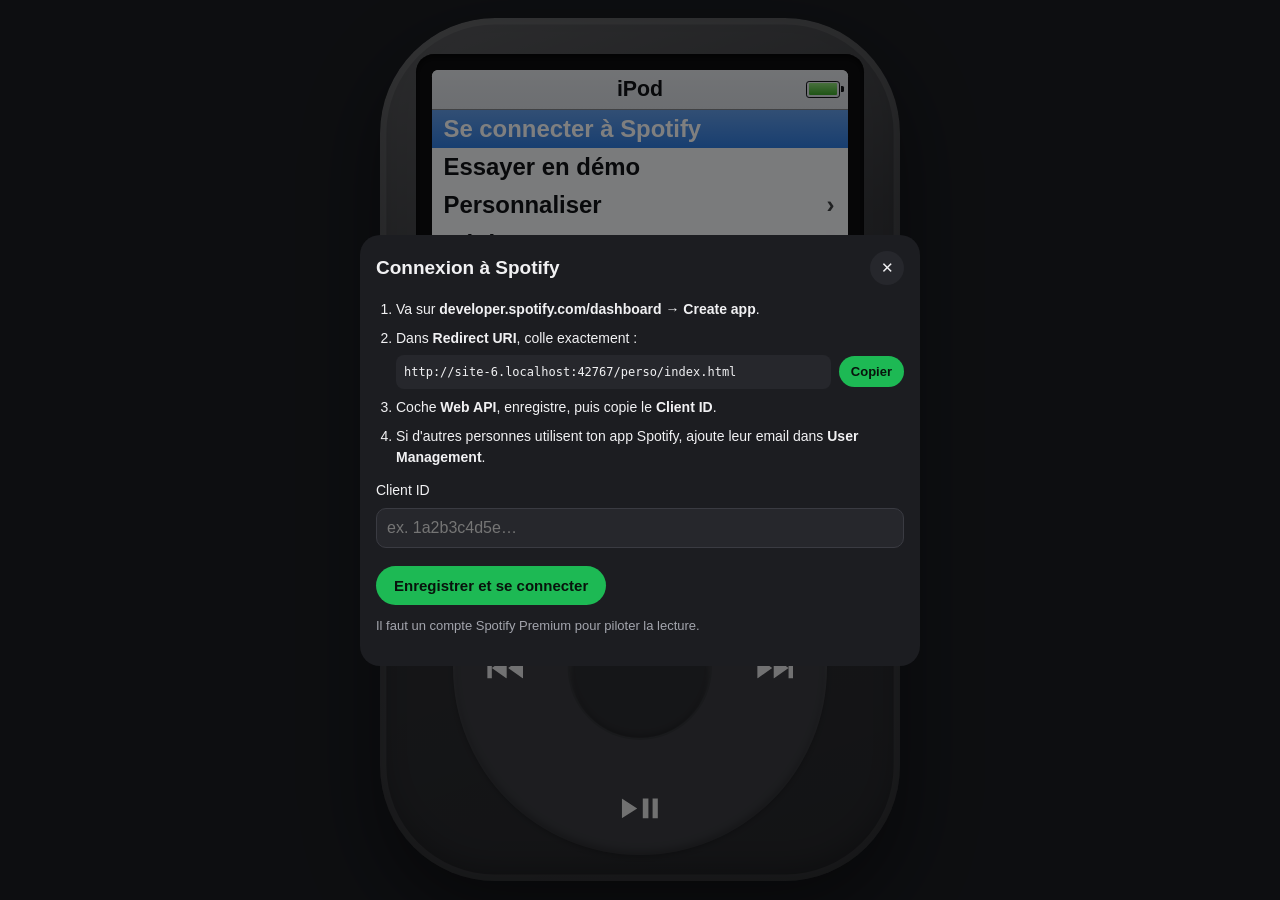
==== perso/index.html @ c27fd811 "Copie perso : chacun saisit son propre Client ID Spotify Co-Authored-By: Claude Opus 5.5 <noreply@an" ====
<!doctype html>
<html lang="fr">
<head>
<meta charset="utf-8">
<meta name="viewport" content="width=device-width, initial-scale=1, viewport-fit=cover, user-scalable=no">
<title>iPod Spotify perso</title>
<meta name="theme-color" content="#111111">
<meta name="apple-mobile-web-app-capable" content="yes">
<meta name="mobile-web-app-capable" content="yes">
<meta name="apple-mobile-web-app-status-bar-style" content="black-translucent">
<meta name="apple-mobile-web-app-title" content="iPod">
<link rel="manifest" href="manifest.webmanifest">
<link rel="icon" type="image/png" href="../icons/icon-192.png">
<link rel="apple-touch-icon" href="../icons/apple-touch-icon.png">
<link rel="stylesheet" href="../style.css">
</head>
<body>
<main id="stage">
  <div class="ipod" id="ipod">
    <div class="shine"></div>
    <div class="bezel">
      <div class="screen" id="screen">
        <div class="hdr">
          <span class="hdr-play" id="hdrPlay"></span>
          <span class="hdr-title" id="hdrTitle">iPod</span>
          <span class="hdr-batt" id="hdrBatt"><i id="battFill"></i></span>
        </div>
        <div class="body" id="screenBody"></div>
        <div class="toast" id="toast"></div>
      </div>
    </div>
    <div class="wheel" id="wheel" aria-label="Molette">
      <span class="wlab top">MENU</span>
      <span class="wlab right"><svg viewBox="0 0 24 14"><path d="M0 0l10 7-10 7zM11 0l10 7-10 7zM21 0h3v14h-3z"/></svg></span>
      <span class="wlab left"><svg viewBox="0 0 24 14"><path d="M24 0l-10 7 10 7zM13 0L3 7l10 7zM0 0h3v14H0z"/></svg></span>
      <span class="wlab bottom"><svg viewBox="0 0 26 14"><path d="M0 0l11 7-11 7zM15 0h4v14h-4zM22 0h4v14h-4z"/></svg></span>
      <button class="center" id="center" aria-label="Sélectionner"></button>
    </div>
  </div>
</main>

<!-- Panneau de personnalisation -->
<section class="sheet" id="themeSheet" hidden>
  <div class="sheet-card">
    <div class="sheet-head">
      <h2>Personnaliser l'iPod</h2>
      <button class="x" data-close>✕</button>
    </div>
    <p class="sheet-sub">Thèmes prêts</p>
    <div class="presets" id="presets"></div>
    <p class="sheet-sub">Mes thèmes</p>
    <div class="presets" id="myPresets"></div>
    <p class="sheet-sub">Chaque partie</p>
    <div class="parts" id="parts"></div>
    <label class="row">Finition de la coque
      <select id="finish">
        <option value="gloss">Brillante</option>
        <option value="matte">Mate</option>
        <option value="metal">Métal brossé</option>
      </select>
    </label>
    <div class="sheet-actions">
      <button id="saveTheme">Enregistrer comme thème</button>
      <button id="resetTheme" class="ghost">Réinitialiser</button>
    </div>
  </div>
</section>

<!-- Panneau de configuration Spotify -->
<section class="sheet" id="setupSheet" hidden>
  <div class="sheet-card">
    <div class="sheet-head">
      <h2>Connexion à Spotify</h2>
      <button class="x" data-close>✕</button>
    </div>
    <ol class="steps">
      <li>Va sur <b>developer.spotify.com/dashboard</b> → <b>Create app</b>.</li>
      <li>Dans <b>Redirect URI</b>, colle exactement :
        <div class="copy"><code id="redirectUri"></code><button id="copyRedirect">Copier</button></div></li>
      <li>Coche <b>Web API</b>, enregistre, puis copie le <b>Client ID</b>.</li>
      <li>Si d'autres personnes utilisent ton app Spotify, ajoute leur email dans <b>User Management</b>.</li>
    </ol>
    <label class="row col">Client ID
      <input id="clientIdInput" autocomplete="off" autocapitalize="off" spellcheck="false" placeholder="ex. 1a2b3c4d5e…">
    </label>
    <div class="sheet-actions">
      <button id="saveClientId">Enregistrer et se connecter</button>
    </div>
    <p class="note">Il faut un compte Spotify Premium pour piloter la lecture.</p>
  </div>
</section>

<script src="config.js"></script>
<script src="../app.js"></script>
</body>
</html>
---- style.css ----
:root {
  --page-bg: #1b1d22;
  --body: #2b2c30;
  --bezel: #0d0d0f;
  --scr-bg: #f4f6f8;
  --scr-text: #111316;
  --hdr-bg: #d9dde3;
  --hl-bg: #2f7de1;
  --hl-text: #ffffff;
  --wheel: #3a3b40;
  --wheel-text: #f2f2f2;
  --center: #2b2c30;
  --ui-bg: #1c1d21;
  --ui-card: #26272c;
  --ui-text: #f1f1f3;
  --ui-muted: #a3a5ad;
  --ui-accent: #1db954;
}

* { box-sizing: border-box; -webkit-tap-highlight-color: transparent; }
html, body { margin: 0; height: 100%; }
body {
  background: var(--page-bg);
  color: var(--ui-text);
  font-family: -apple-system, BlinkMacSystemFont, "Helvetica Neue", Helvetica, Arial, sans-serif;
  overflow: hidden;
  overscroll-behavior: none;
  user-select: none; -webkit-user-select: none;
  -webkit-touch-callout: none;
}

#stage {
  height: 100dvh; width: 100vw;
  display: grid; place-items: center;
  padding: max(12px, env(safe-area-inset-top)) 16px max(12px, env(safe-area-inset-bottom));
}

/* ---------- Corps de l'iPod ---------- */
.ipod {
  --w: min(92vw, calc((100dvh - 32px) / 1.66), 520px);
  width: var(--w);
  aspect-ratio: 1 / 1.66;
  container-type: inline-size;
  position: relative;
  border-radius: 9cqw;
  background: var(--body);
  box-shadow:
    0 2.5cqw 6cqw rgba(0,0,0,.45),
    inset 0 0 0 .5cqw rgba(255,255,255,.08),
    inset 0 -1cqw 2cqw rgba(0,0,0,.25);
  display: flex; flex-direction: column; align-items: center;
  overflow: hidden;
}
.ipod .shine { position: absolute; inset: 0; pointer-events: none; border-radius: inherit; }
.ipod.gloss .shine {
  background: linear-gradient(160deg, rgba(255,255,255,.22) 0%, rgba(255,255,255,.05) 35%, rgba(0,0,0,0) 55%, rgba(0,0,0,.12) 100%);
}
.ipod.matte .shine {
  background: linear-gradient(180deg, rgba(255,255,255,.05), rgba(0,0,0,.08));
}
.ipod.metal .shine {
  background:
    repeating-linear-gradient(90deg, rgba(255,255,255,.05) 0 1px, rgba(0,0,0,.04) 1px 3px),
    linear-gradient(160deg, rgba(255,255,255,.28), rgba(255,255,255,0) 45%, rgba(0,0,0,.15));
}

.bezel {
  position: relative; z-index: 1;
  margin-top: 7cqw;
  width: 86cqw; height: 69cqw;
  background: var(--bezel);
  border-radius: 3.5cqw;
  padding: 3cqw;
  box-shadow: inset 0 .6cqw 1.2cqw rgba(0,0,0,.6), 0 .3cqw 0 rgba(255,255,255,.08);
}

.screen {
  position: relative;
  width: 100%; height: 100%;
  background: var(--scr-bg);
  color: var(--scr-text);
  border-radius: 1.2cqw;
  overflow: hidden;
  display: flex; flex-direction: column;
  font-size: 4.6cqw;
}

.hdr {
  flex: 0 0 auto;
  height: 7.6cqw;
  display: grid; grid-template-columns: 9cqw 1fr 9cqw; align-items: center;
  background: linear-gradient(180deg, color-mix(in srgb, var(--hdr-bg) 70%, white), var(--hdr-bg));
  border-bottom: .25cqw solid color-mix(in srgb, var(--hdr-bg) 60%, black);
  font-weight: 700; font-size: 4.1cqw;
  padding: 0 1.6cqw;
}
.hdr-title { text-align: center; white-space: nowrap; overflow: hidden; text-overflow: ellipsis; }
.hdr-play { font-size: 3.4cqw; color: color-mix(in srgb, var(--scr-text) 75%, #2f7de1); }
.hdr-batt {
  justify-self: end;
  width: 6.4cqw; height: 3.2cqw;
  border: .35cqw solid var(--scr-text); border-radius: .6cqw;
  position: relative; padding: .3cqw;
}
.hdr-batt::after { content: ""; position: absolute; right: -1.1cqw; top: .7cqw; width: .7cqw; height: 1.2cqw; background: var(--scr-text); border-radius: 0 .3cqw .3cqw 0; }
.hdr-batt i { display: block; height: 100%; width: 100%; background: linear-gradient(180deg, #8fe07a, #3da82a); border-radius: .2cqw; }

.body { flex: 1 1 auto; position: relative; overflow: hidden; }

/* Listes */
.list { list-style: none; margin: 0; padding: 0; height: 100%; overflow: hidden; }
.list li {
  height: 7.4cqw; line-height: 7.4cqw;
  padding: 0 2.6cqw 0 2.2cqw;
  display: flex; align-items: center; gap: 1.6cqw;
  white-space: nowrap;
}
.list li .lbl { flex: 1; overflow: hidden; text-overflow: ellipsis; font-weight: 600; }
.list li .sub { font-size: 3.2cqw; opacity: .65; overflow: hidden; text-overflow: ellipsis; max-width: 40%; font-weight: 500; }
.list li .chev { font-weight: 700; opacity: .8; }
.list li.sel {
  background: linear-gradient(180deg, color-mix(in srgb, var(--hl-bg) 75%, white), var(--hl-bg));
  color: var(--hl-text);
}
.list li.sel .sub { opacity: .85; }
.list li.sel.marquee .lbl span { display: inline-block; animation: marquee 7s linear 1s infinite; }
@keyframes marquee { 0%, 15% { transform: translateX(0); } 85%, 100% { transform: translateX(var(--shift, 0)); } }
.list li.head { font-size: 3.2cqw; font-weight: 700; opacity: .55; height: 5.4cqw; line-height: 5.4cqw; text-transform: uppercase; letter-spacing: .1em; }
.list li .chk { width: 3.6cqw; text-align: center; }

.scrollbar {
  position: absolute; right: 0; top: 0; bottom: 0; width: 1.6cqw;
  background: color-mix(in srgb, var(--scr-text) 10%, transparent);
  border-left: .2cqw solid color-mix(in srgb, var(--scr-text) 25%, transparent);
}
.scrollbar i { position: absolute; left: 0; right: 0; background: color-mix(in srgb, var(--hl-bg) 80%, black); border-radius: .4cqw; }

.msg { padding: 4cqw; text-align: center; font-size: 4cqw; line-height: 1.35; display: grid; place-items: center; height: 100%; }
.msg b { display: block; margin-bottom: 1.5cqw; }
.spinner {
  width: 7cqw; height: 7cqw; margin: 0 auto 2cqw;
  border: .9cqw solid color-mix(in srgb, var(--scr-text) 20%, transparent);
  border-top-color: var(--hl-bg); border-radius: 50%;
  animation: spin .8s linear infinite;
}
@keyframes spin { to { transform: rotate(360deg); } }

/* En cours de lecture */
.now { height: 100%; display: flex; flex-direction: column; padding: 2.4cqw 3cqw 2cqw; gap: 2cqw; }
.now-top { display: flex; gap: 3cqw; flex: 1; min-height: 0; align-items: center; }
.now-art {
  width: 30cqw; height: 30cqw; flex: 0 0 auto;
  background: color-mix(in srgb, var(--scr-text) 12%, transparent) center/cover no-repeat;
  box-shadow: 0 1cqw 2cqw rgba(0,0,0,.3);
  transform: perspective(40cqw) rotateY(12deg);
  border-radius: .5cqw;
}
.now-meta { min-width: 0; display: flex; flex-direction: column; gap: 1cqw; }
.now-meta .t { font-weight: 700; font-size: 4.4cqw; line-height: 1.15; display: -webkit-box; -webkit-line-clamp: 2; -webkit-box-orient: vertical; overflow: hidden; }
.now-meta .a, .now-meta .al { font-size: 3.6cqw; opacity: .75; white-space: nowrap; overflow: hidden; text-overflow: ellipsis; }
.now-meta .dev { font-size: 3cqw; opacity: .55; white-space: nowrap; overflow: hidden; text-overflow: ellipsis; }
.bar { position: relative; height: 3cqw; border: .3cqw solid color-mix(in srgb, var(--scr-text) 55%, transparent); background: color-mix(in srgb, var(--scr-text) 6%, transparent); }
.bar i { position: absolute; left: 0; top: 0; bottom: 0; background: linear-gradient(180deg, color-mix(in srgb, var(--hl-bg) 70%, white), var(--hl-bg)); }
.times { display: flex; justify-content: space-between; font-size: 3.2cqw; font-weight: 600; opacity: .8; }
.now-flags { font-size: 3cqw; opacity: .6; text-align: center; min-height: 3.6cqw; }
.now .vol { display: flex; align-items: center; gap: 1.5cqw; font-size: 3.4cqw; }
.now .vol .bar { flex: 1; }

/* Recherche */
.search { padding: 2.5cqw; display: flex; flex-direction: column; gap: 2cqw; height: 100%; }
.search input {
  width: 100%; font: inherit; font-size: 4.4cqw;
  padding: 1.4cqw 2cqw; border-radius: 1.2cqw;
  border: .3cqw solid color-mix(in srgb, var(--scr-text) 35%, transparent);
  background: color-mix(in srgb, var(--scr-bg) 85%, white); color: var(--scr-text);
  user-select: text; -webkit-user-select: text;
}
.search .hint { font-size: 3.2cqw; opacity: .6; }
.search .list { flex: 1; }

.toast {
  position: absolute; left: 50%; bottom: 3cqw; transform: translateX(-50%) translateY(4cqw);
  background: rgba(0,0,0,.78); color: #fff; font-size: 3.4cqw; font-weight: 600;
  padding: 1.4cqw 3cqw; border-radius: 4cqw; max-width: 90%; text-align: center;
  opacity: 0; transition: .2s; pointer-events: none;
}
.toast.show { opacity: 1; transform: translateX(-50%) translateY(0); }

/* ---------- Molette ---------- */
.wheel {
  position: relative; z-index: 1;
  margin-top: 13cqw;
  width: 72cqw; height: 72cqw; border-radius: 50%;
  background: var(--wheel);
  box-shadow:
    inset 0 .6cqw 1cqw rgba(255,255,255,.12),
    inset 0 -.8cqw 1.4cqw rgba(0,0,0,.25),
    0 .4cqw 1cqw rgba(0,0,0,.2);
  touch-action: none;
  cursor: grab;
}
.wheel.active { background: color-mix(in srgb, var(--wheel) 92%, white); }
.wlab { position: absolute; color: var(--wheel-text); font-weight: 800; font-size: 5cqw; letter-spacing: .04em; pointer-events: none; opacity: .92; }
.wlab svg { width: 7cqw; height: 4cqw; fill: currentColor; display: block; }
.wlab.top { top: 6.5cqw; left: 50%; transform: translateX(-50%); }
.wlab.bottom { bottom: 7cqw; left: 50%; transform: translateX(-50%); }
.wlab.left { left: 6.5cqw; top: 50%; transform: translateY(-50%); }
.wlab.right { right: 6.5cqw; top: 50%; transform: translateY(-50%); }
.center {
  position: absolute; left: 50%; top: 50%; transform: translate(-50%, -50%);
  width: 27cqw; height: 27cqw; border-radius: 50%;
  border: none; padding: 0;
  background: var(--center);
  box-shadow: inset 0 -.6cqw 1cqw rgba(0,0,0,.2), inset 0 .6cqw 1cqw rgba(255,255,255,.14), 0 0 0 .4cqw rgba(0,0,0,.12);
  cursor: pointer;
}
.center:active { filter: brightness(.9); }

/* ---------- Panneaux ---------- */
.sheet { position: fixed; inset: 0; background: rgba(0,0,0,.5); display: flex; align-items: flex-end; justify-content: center; z-index: 10; }
.sheet[hidden] { display: none; }
.sheet-card {
  width: min(560px, 100%); max-height: 88dvh; overflow: auto;
  background: var(--ui-bg); color: var(--ui-text);
  border-radius: 20px 20px 0 0;
  padding: 16px 16px max(20px, env(safe-area-inset-bottom));
  user-select: text; -webkit-user-select: text;
}
@media (min-width: 700px) { .sheet { align-items: center; } .sheet-card { border-radius: 20px; } }
.sheet-head { display: flex; justify-content: space-between; align-items: center; }
.sheet-head h2 { margin: 0; font-size: 19px; }
.x { background: var(--ui-card); color: var(--ui-text); border: 0; width: 34px; height: 34px; border-radius: 50%; font-size: 15px; }
.sheet-sub { margin: 18px 0 8px; font-size: 12px; text-transform: uppercase; letter-spacing: .08em; color: var(--ui-muted); font-weight: 700; }
.presets { display: flex; flex-wrap: wrap; gap: 8px; }
.presets:empty::after { content: "Aucun pour l'instant"; color: var(--ui-muted); font-size: 13px; }
.preset {
  display: flex; align-items: center; gap: 8px;
  background: var(--ui-card); color: var(--ui-text); border: 1px solid transparent;
  border-radius: 999px; padding: 6px 12px 6px 6px; font-size: 13px; font-weight: 600;
}
.preset .sw { width: 22px; height: 22px; border-radius: 50%; display: inline-block; box-shadow: inset 0 0 0 2px rgba(255,255,255,.15); }
.preset .del { margin-left: 4px; color: var(--ui-muted); }
.parts { display: grid; grid-template-columns: 1fr 1fr; gap: 6px; }
.part {
  display: flex; align-items: center; justify-content: space-between; gap: 6px;
  background: var(--ui-card); border-radius: 10px; padding: 6px 8px; font-size: 13px;
}
.part input[type=color] { width: 34px; height: 28px; border: 0; padding: 0; background: none; border-radius: 8px; flex: 0 0 auto; }
#themeSheet { background: rgba(0,0,0,.12); }
#themeSheet .sheet-card { max-height: 50dvh; box-shadow: 0 -10px 30px rgba(0,0,0,.4); }
@media (min-width: 700px) { #themeSheet { align-items: flex-end; } #themeSheet .sheet-card { border-radius: 20px 20px 0 0; } }
body.theming .ipod { --w: min(92vw, calc((50dvh - 24px) / 1.66), 520px); }
body.theming #stage { place-items: start center; height: 50dvh; }
.row { display: flex; justify-content: space-between; align-items: center; gap: 10px; margin-top: 14px; font-size: 14px; }
.row.col { flex-direction: column; align-items: stretch; }
.row select, .row input {
  background: var(--ui-card); color: var(--ui-text); border: 1px solid #3a3b42; border-radius: 10px; padding: 10px; font-size: 16px;
}
.sheet-actions { display: flex; gap: 10px; margin-top: 18px; flex-wrap: wrap; }
.sheet-actions button, .copy button {
  background: var(--ui-accent); color: #08130c; border: 0; border-radius: 999px; padding: 11px 18px; font-weight: 700; font-size: 15px;
}
.sheet-actions button.ghost { background: var(--ui-card); color: var(--ui-text); }
.steps { padding-left: 20px; font-size: 14px; line-height: 1.5; }
.steps li { margin-bottom: 8px; }
.copy { display: flex; gap: 8px; align-items: center; margin-top: 6px; }
.copy code { flex: 1; background: var(--ui-card); padding: 8px; border-radius: 8px; font-size: 12px; word-break: break-all; }
.copy button { padding: 8px 12px; font-size: 13px; }
.note { color: var(--ui-muted); font-size: 13px; }
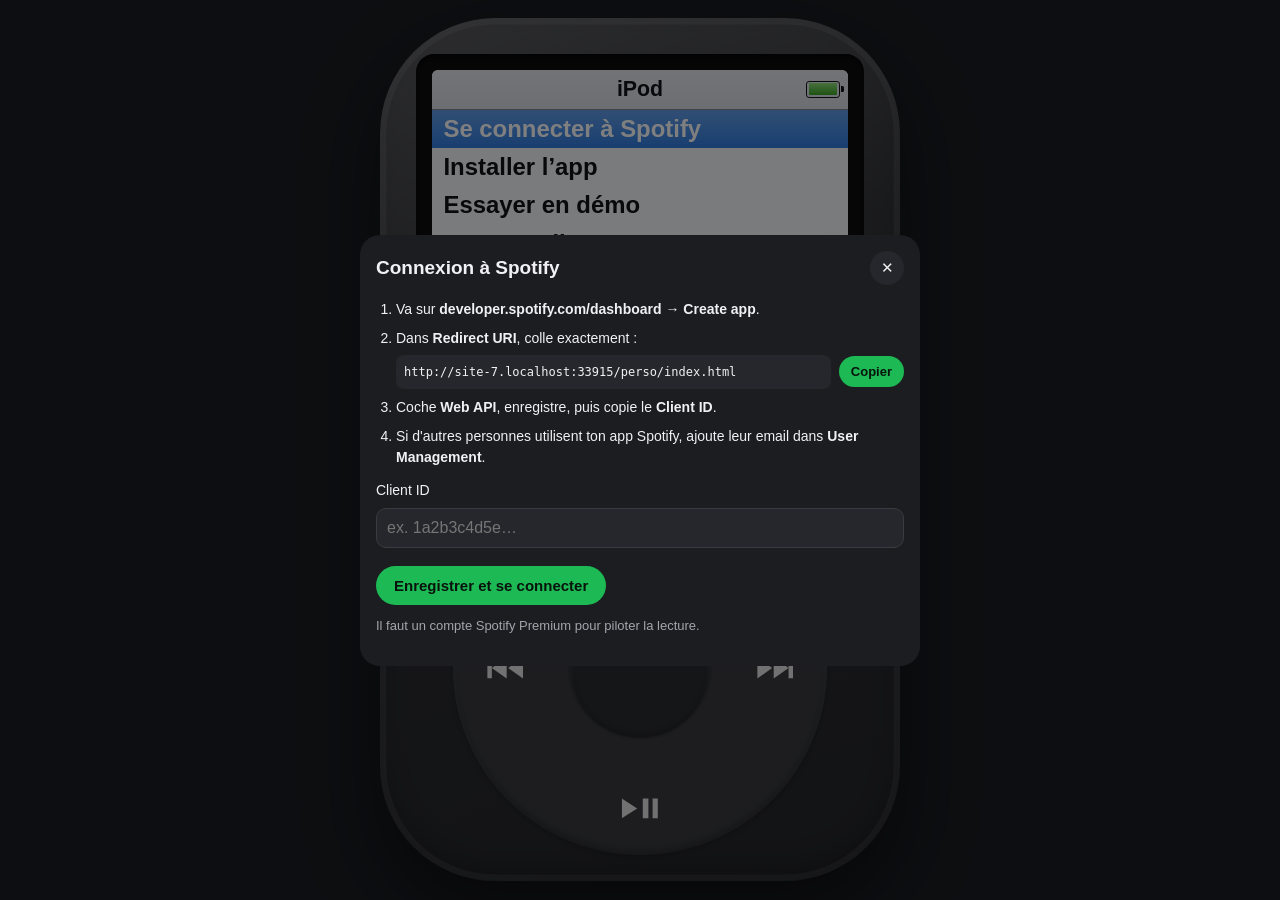
==== commit 445fc624: "Mises à jour immédiates : SW sans cache HTTP, fichiers versionnés (2 versions) Co-Authored-By: Claud" ====
--- a/perso/index.html
+++ b/perso/index.html
@@ -12,7 +12,7 @@
 <link rel="manifest" href="manifest.webmanifest">
 <link rel="icon" type="image/png" href="../icons/icon-192.png">
 <link rel="apple-touch-icon" href="../icons/apple-touch-icon.png">
-<link rel="stylesheet" href="../style.css">
+<link rel="stylesheet" href="../style.css?v=5">
 </head>
 <body>
 <main id="stage">
@@ -90,7 +90,7 @@
   </div>
 </section>
 
-<script src="config.js"></script>
-<script src="../app.js"></script>
+<script src="config.js?v=5"></script>
+<script src="../app.js?v=5"></script>
 </body>
 </html>
--- a/style.css
+++ b/style.css
@@ -136,7 +136,7 @@
 .scrollbar i { position: absolute; left: 0; right: 0; background: color-mix(in srgb, var(--hl-bg) 80%, black); border-radius: .4cqw; }
 
 .msg { padding: 4cqw; text-align: center; font-size: 4cqw; line-height: 1.35; display: grid; place-items: center; height: 100%; }
-.msg b { display: block; margin-bottom: 1.5cqw; }
+.msg > div > b:first-child { display: block; margin-bottom: 1.5cqw; }
 .spinner {
   width: 7cqw; height: 7cqw; margin: 0 auto 2cqw;
   border: .9cqw solid color-mix(in srgb, var(--scr-text) 20%, transparent);
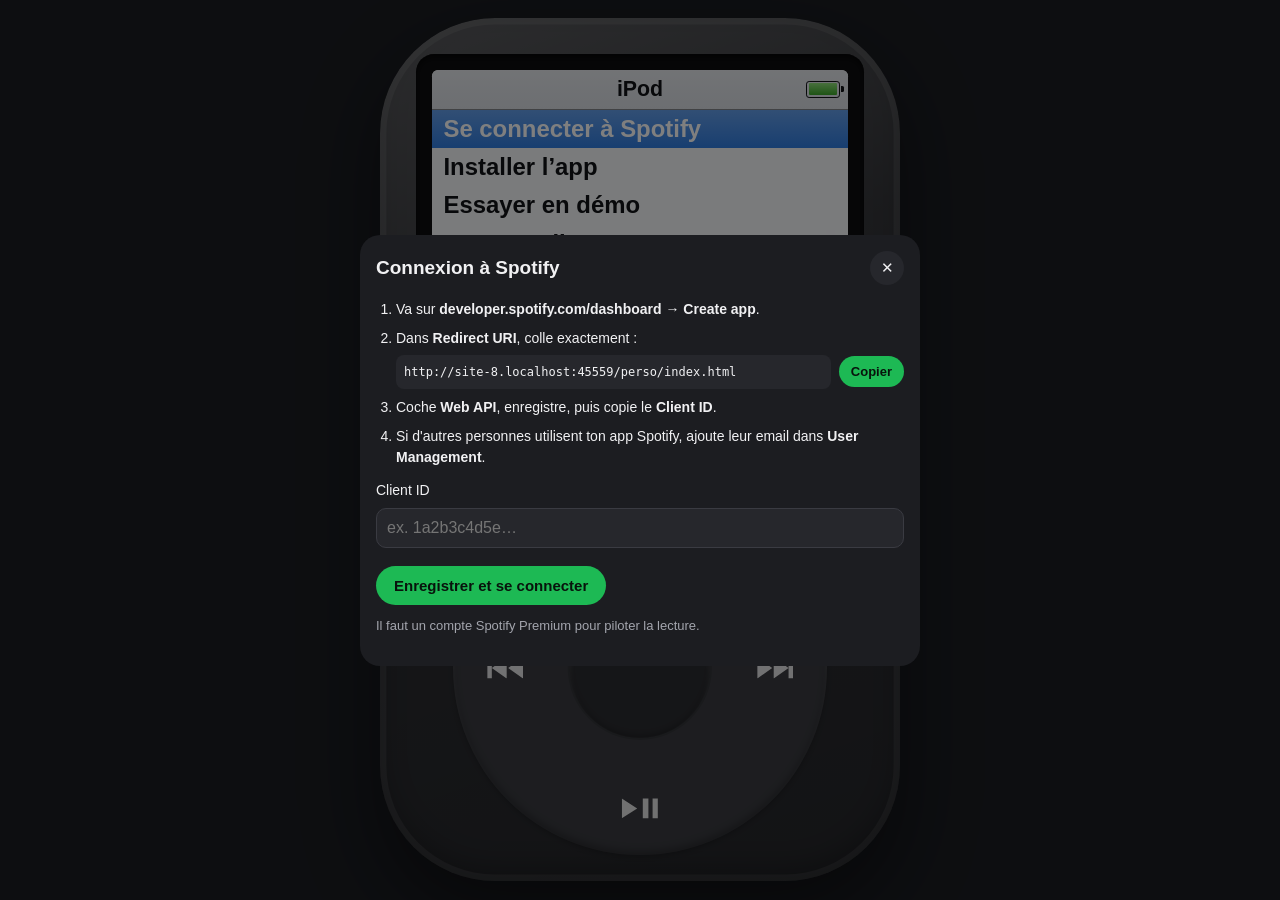
==== commit 9bb647ea: "Appareils : « Ce téléphone » réveille Spotify et bascule la lecture au retour Co-Authored-By: Claude" ====
--- a/perso/index.html
+++ b/perso/index.html
@@ -12,7 +12,7 @@
 <link rel="manifest" href="manifest.webmanifest">
 <link rel="icon" type="image/png" href="../icons/icon-192.png">
 <link rel="apple-touch-icon" href="../icons/apple-touch-icon.png">
-<link rel="stylesheet" href="../style.css?v=5">
+<link rel="stylesheet" href="../style.css?v=6">
 </head>
 <body>
 <main id="stage">
@@ -90,7 +90,7 @@
   </div>
 </section>
 
-<script src="config.js?v=5"></script>
-<script src="../app.js?v=5"></script>
+<script src="config.js?v=6"></script>
+<script src="../app.js?v=6"></script>
 </body>
 </html>
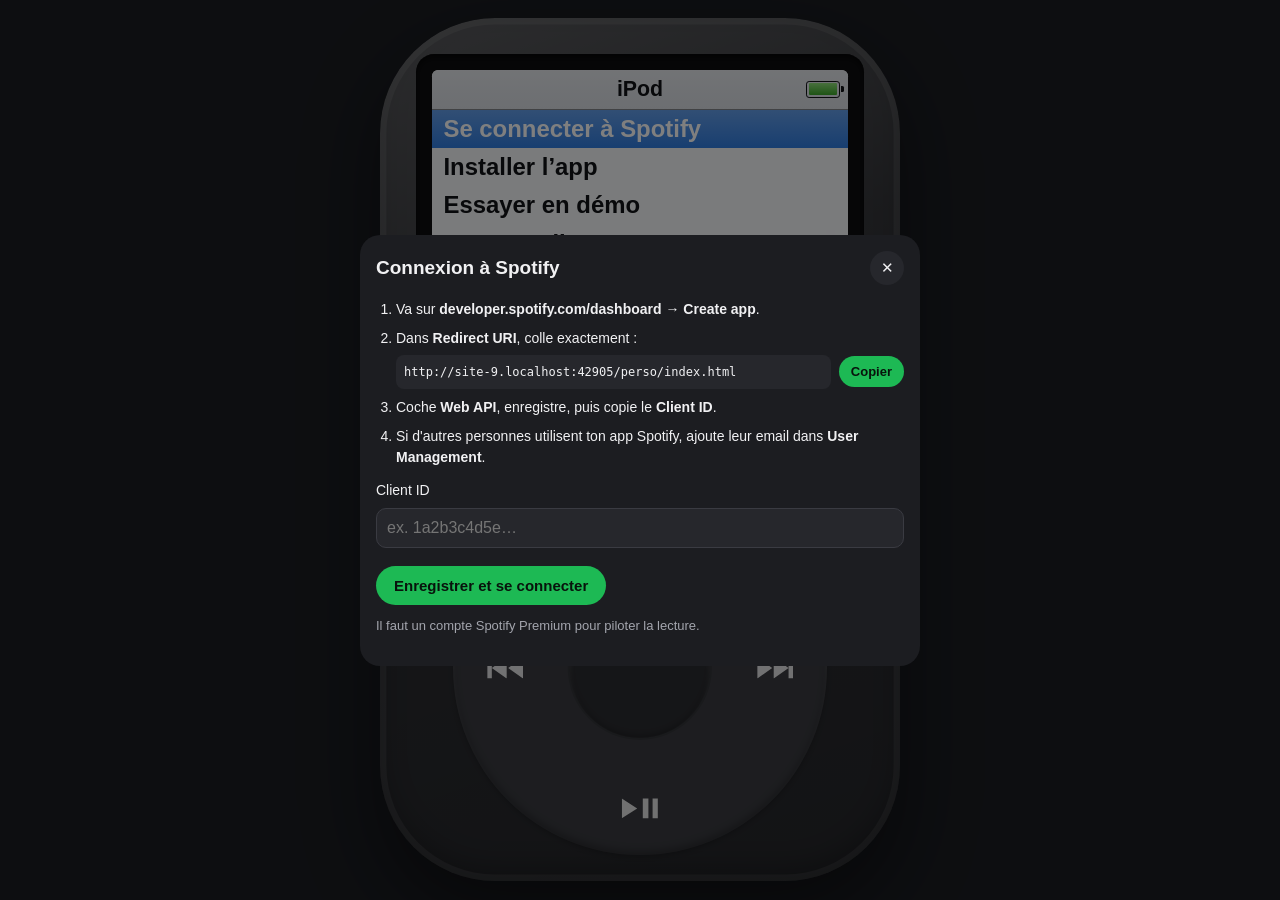
==== commit 9262bc5a: "Playlists : message clair quand Spotify ne fournit pas les titres, repli /items ↔ /tracks par playli" ====
--- a/perso/index.html
+++ b/perso/index.html
@@ -12,7 +12,7 @@
 <link rel="manifest" href="manifest.webmanifest">
 <link rel="icon" type="image/png" href="../icons/icon-192.png">
 <link rel="apple-touch-icon" href="../icons/apple-touch-icon.png">
-<link rel="stylesheet" href="../style.css?v=6">
+<link rel="stylesheet" href="../style.css?v=7">
 </head>
 <body>
 <main id="stage">
@@ -90,7 +90,7 @@
   </div>
 </section>
 
-<script src="config.js?v=6"></script>
-<script src="../app.js?v=6"></script>
+<script src="config.js?v=7"></script>
+<script src="../app.js?v=7"></script>
 </body>
 </html>
--- a/style.css
+++ b/style.css
@@ -126,6 +126,11 @@
 .list li.sel.marquee .lbl span { display: inline-block; animation: marquee 7s linear 1s infinite; }
 @keyframes marquee { 0%, 15% { transform: translateX(0); } 85%, 100% { transform: translateX(var(--shift, 0)); } }
 .list li.head { font-size: 3.2cqw; font-weight: 700; opacity: .55; height: 5.4cqw; line-height: 5.4cqw; text-transform: uppercase; letter-spacing: .1em; }
+.list li.head.note {
+  height: auto; line-height: 1.3; white-space: normal; text-transform: none; letter-spacing: 0;
+  font-size: 3.5cqw; font-weight: 600; opacity: .7; padding-top: 1.4cqw; padding-bottom: 1.4cqw;
+}
+.list li.head.note .lbl { white-space: normal; }
 .list li .chk { width: 3.6cqw; text-align: center; }
 
 .scrollbar {
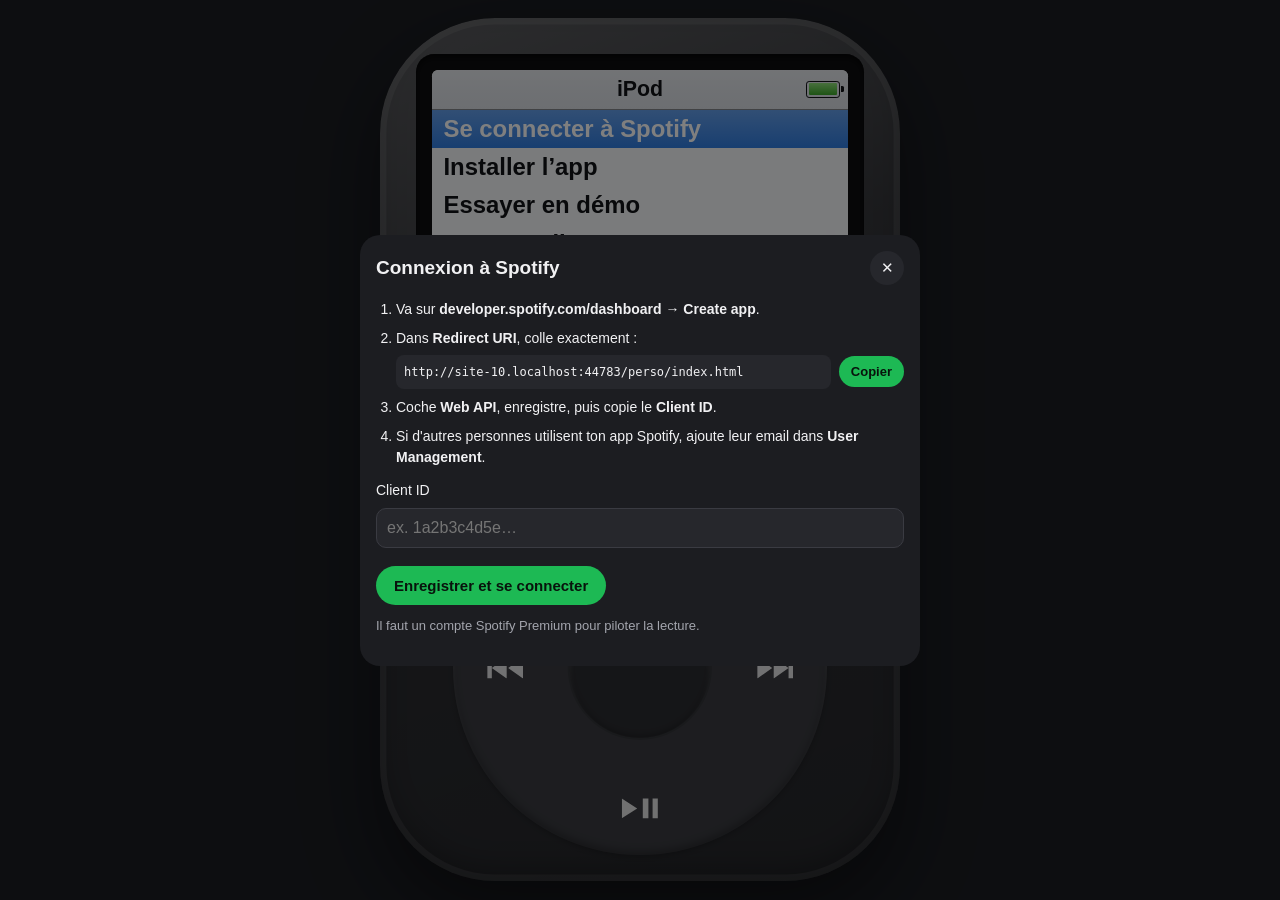
==== commit d8008b9a: "Playlists d'autres créateurs : Lire / Aléatoire / Ouvrir dans Spotify + explication (règle Spotify m" ====
--- a/perso/index.html
+++ b/perso/index.html
@@ -12,7 +12,7 @@
 <link rel="manifest" href="manifest.webmanifest">
 <link rel="icon" type="image/png" href="../icons/icon-192.png">
 <link rel="apple-touch-icon" href="../icons/apple-touch-icon.png">
-<link rel="stylesheet" href="../style.css?v=7">
+<link rel="stylesheet" href="../style.css?v=8">
 </head>
 <body>
 <main id="stage">
@@ -90,7 +90,7 @@
   </div>
 </section>
 
-<script src="config.js?v=7"></script>
-<script src="../app.js?v=7"></script>
+<script src="config.js?v=8"></script>
+<script src="../app.js?v=8"></script>
 </body>
 </html>
